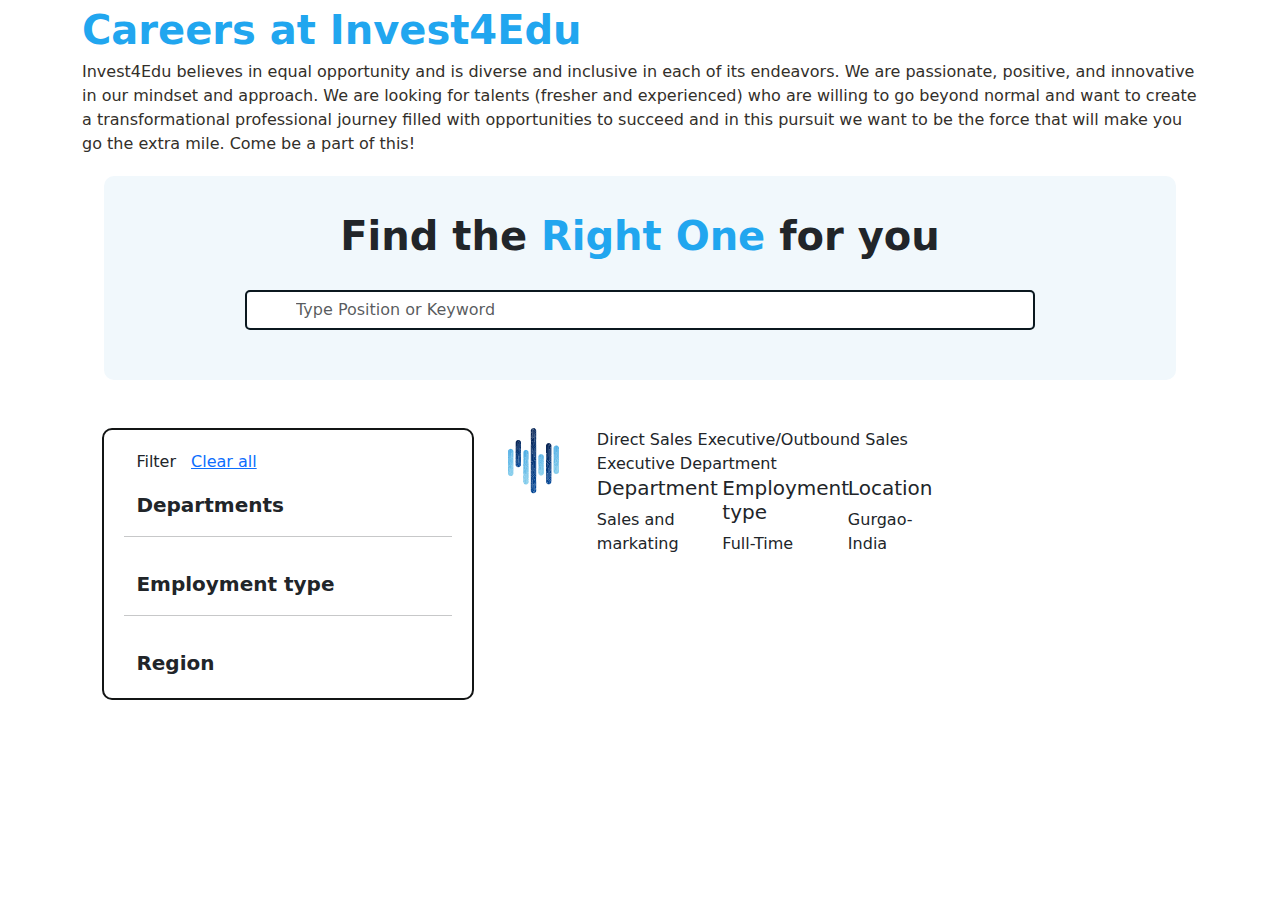
==== careers.html @ 2c8f0368 "First commit" ====
<!DOCTYPE html>
<html lang="en">

<head>
    <meta charset="UTF-8">
    <meta name="viewport" content="width=device-width, initial-scale=1.0">
    <title>career</title>

    <link href="https://cdn.jsdelivr.net/npm/bootstrap@5.3.3/dist/css/bootstrap.min.css" rel="stylesheet">
    <script src="https://cdn.jsdelivr.net/npm/bootstrap@5.3.3/dist/js/bootstrap.bundle.min.js"></script>

    <link rel="stylesheet" href="https://cdnjs.cloudflare.com/ajax/libs/font-awesome/6.6.0/css/all.min.css"
        integrity="sha512-Kc323vGBEqzTmouAECnVceyQqyqdsSiqLQISBL29aUW4U/M7pSPA/gEUZQqv1cwx4OnYxTxve5UMg5GT6L4JJg=="
        crossorigin="anonymous" referrerpolicy="no-referrer" />

    <link rel="stylesheet" href="careerscss.css">

</head>

<body>


    <div class="container">

        <!-- heading -->
        <div class="col-12 top_css">
            Careers at Invest4Edu
        </div>

        <!-- heading paragraph -->
        <div class="col-12 top_p_text">
            <p>
                Invest4Edu believes in equal opportunity and is diverse and inclusive in each of its endeavors. We are
                passionate, positive, and innovative in our mindset and approach. We are looking for talents (fresher
                and experienced) who are willing to go beyond normal and want to create a transformational professional
                journey filled with opportunities to succeed and in this pursuit we want to be the force that will make
                you go the extra mile. Come be a part of this!
            </p>
        </div>

        <!-- Find the right one div -->
        <div class="container find_the_right_css">
            <div class="col-12 text1">
                Find the
                <span style="color: #21a6ef;">Right One</span>
                for you
            </div>
            <div class="col-12 mt-3 text2">


                <!-- Search box -->
                <div class="container mt-4">
                    <div class="input-group search-input">
                        <span class="input-group-text">
                            <a href="#"> <i class="fa-solid fa-magnifying-glass"></i></a>
                        </span>
                        <input type="text" class="form-control" placeholder="Type Position or Keyword">
                    </div>
                </div>
            </div>
        </div>
    </div>

    <!-- body Section -->

    <!-- left body section -->
    <div class="container row mt-5 body_css">
        <div class="col-4 row left_body ">
            <div class="col-2">
                Filter
            </div>
            <div class="col-10">
                <a href="#">Clear all</a>
            </div>


            <!-- departments -->
            <div class="container mt-3">
                <div class="collapse-section">
                    <div class="collapse-header collapsed" data-bs-toggle="collapse"
                        data-bs-target="#departmentsCollapse1" aria-expanded="false">
                        Departments
                        <i class="fa-solid fa-chevron-up"></i>
                    </div>
                    <div id="departmentsCollapse1" class="collapse mt-3">
                        <div class="form-check">
                            <input class="form-check-input" type="checkbox" value="" id="salesMarketing">
                            <label class="form-check-label" for="salesMarketing">
                                Sales and Marketing
                            </label>
                        </div>
                        <div class="form-check">
                            <input class="form-check-input" type="checkbox" value="" id="counselling">
                            <label class="form-check-label" for="counselling">
                                Counselling
                            </label>
                        </div>
                        <div class="form-check">
                            <input class="form-check-input" type="checkbox" value="" id="technology">
                            <label class="form-check-label" for="technology">
                                Technology
                            </label>
                        </div>
                        <div class="form-check">
                            <input class="form-check-input" type="checkbox" value="" id="digitalMarketing">
                            <label class="form-check-label" for="digitalMarketing">
                                Digital Marketing
                            </label>
                        </div>
                        <div class="form-check">
                            <input class="form-check-input" type="checkbox" value="" id="businessAnalyst">
                            <label class="form-check-label" for="businessAnalyst">
                                Business Analyst
                            </label>
                        </div>
                        <div class="form-check">
                            <input class="form-check-input" type="checkbox" value="" id="digital">
                            <label class="form-check-label" for="digital">
                                Digital
                            </label>
                        </div>
                        <div class="form-check">
                            <input class="form-check-input" type="checkbox" value="" id="educationLoan">
                            <label class="form-check-label" for="educationLoan">
                                Education Loan
                            </label>
                        </div>
                        <div class="form-check">
                            <input class="form-check-input" type="checkbox" value="" id="operations">
                            <label class="form-check-label" for="operations">
                                Operations
                            </label>
                        </div>
                    </div>
                </div>
            </div>

            <hr class="mt-3">
            <!-- Employment type -->
            <div class="container mt-3">
                <div class="collapse-section">
                    <div class="collapse-header collapsed" data-bs-toggle="collapse"
                        data-bs-target="#departmentsCollapse2" aria-expanded="false">
                        Employment type
                        <i class="fa-solid fa-chevron-up"></i>
                    </div>
                    <div id="departmentsCollapse2" class="collapse mt-3">
                        <div class="form-check">
                            <input class="form-check-input" type="checkbox" value="" id="salesMarketing">
                            <label class="form-check-label" for="salesMarketing">
                                Full-Time
                            </label>
                        </div>
                        <div class="form-check">
                            <input class="form-check-input" type="checkbox" value="" id="counselling">
                            <label class="form-check-label" for="counselling">
                                Half-Time
                            </label>
                        </div>
                        <div class="form-check">
                            <input class="form-check-input" type="checkbox" value="" id="technology">
                            <label class="form-check-label" for="technology">
                                Part-Time
                            </label>
                        </div>

                    </div>
                </div>
            </div>

            <hr class="mt-3">
            <!-- Region -->
            <div class="container mt-3">
                <div class="collapse-section">
                    <div class="collapse-header collapsed" data-bs-toggle="collapse"
                        data-bs-target="#departmentsCollapse3" aria-expanded="false">
                        Region
                        <i class="fa-solid fa-chevron-up"></i>
                    </div>
                    <div id="departmentsCollapse3" class="collapse mt-3">
                        <div class="form-check">
                            <input class="form-check-input" type="checkbox" value="" id="salesMarketing">
                            <label class="form-check-label" for="salesMarketing">
                                Gurgaon
                            </label>
                        </div>
                        <div class="form-check">
                            <input class="form-check-input" type="checkbox" value="" id="counselling">
                            <label class="form-check-label" for="counselling">
                                Hyderabad
                            </label>
                        </div>
                        <div class="form-check">
                            <input class="form-check-input" type="checkbox" value="" id="technology">
                            <label class="form-check-label" for="technology">
                                Mumbai
                            </label>
                        </div>
                        <div class="form-check">
                            <input class="form-check-input" type="checkbox" value="" id="digitalMarketing">
                            <label class="form-check-label" for="digitalMarketing">
                                Ahmedabad / Gurgaon / Hyderabad / Mumbai / Delhi NCR / Kolkata.
                            </label>
                        </div>
                    </div>
                </div>
            </div>



        </div>


        <!-- right Body Section -->
        <div class="col-6 right_body">

            <div class="col-12 row ">
                <div class="col-2">
                    <img src="./my_images/one.png" alt="">
                </div>
                <div class="col-9">
                    <div class="col-12">
                        Direct Sales Executive/Outbound Sales Executive
                        Department
                    </div>
                    <div class="row col-12">
                        <div class="col-4">
                            <h5>Department</h5>
                            <p>Sales and markating</p>
                        </div>
                        <div class="col-4">
                            <h5>Employment type</h5>
                            <p>Full-Time</p>
                        </div>
                        <div class="col-4">
                            <h5>Location</h5>
                            <p>Gurgao-India</p>
                        </div>     
                    </div>
                </div>
            </div>


        </div>
        <div class="col-1">
        </div>
    </div>
</body>

</html>
---- careerscss.css ----
::root{
    --primary: #21a6ef;
}


body{
    background-color: #ffffff;
}

.top_css{
    font-size: 40px;
    font-weight: bold;
    color: #21a6ef;
}

.top_p_text{
    color: #332f2a;
}

.find_the_right_css{
    text-align: center;
    justify-content: center;
    align-items: center;
    padding: 30px 30px 50px 30px;
    margin-top: 20px;
    background-color: #f1f8fc;
    border-radius: 10px;
    width: 96%;

}

.find_the_right_css .text1{
    font-size: 40px;
    font-weight: bolder;
}

.search-input {
    width: 80%;
    margin: 0 auto; 
    border: 2px solid #0b181f;
    border-radius: 5px;
}

.search-input:hover{
    border: 2px solid #21a6ef;
}
.search-input .input-group-text {
    padding: 18px;
    background-color: white;
    border: none;
    border-right: 2px solid transparent; 
}

.search-input .form-control {
    border: none; 
    box-shadow: none;
}
.search-input .input-group {
    border: 2px solid #ccc;
}


.body_css{
    margin: 0px 80% 0px 8%;
    gap: 3%;
}

.left_body{
    border: 2px solid #131515;
    border-radius: 10px;
    padding: 20px;
}

/* collapse */
.collapse-header {
    cursor: pointer;
    display: flex;
    align-items: center;
    justify-content: space-between;
    font-size: 1.25rem;
    font-weight: bold;
}
.collapse-header i {
    transition: transform 0.3s ease;
}
.collapse-header.collapsed i {
    transform: rotate(90deg);
    
}
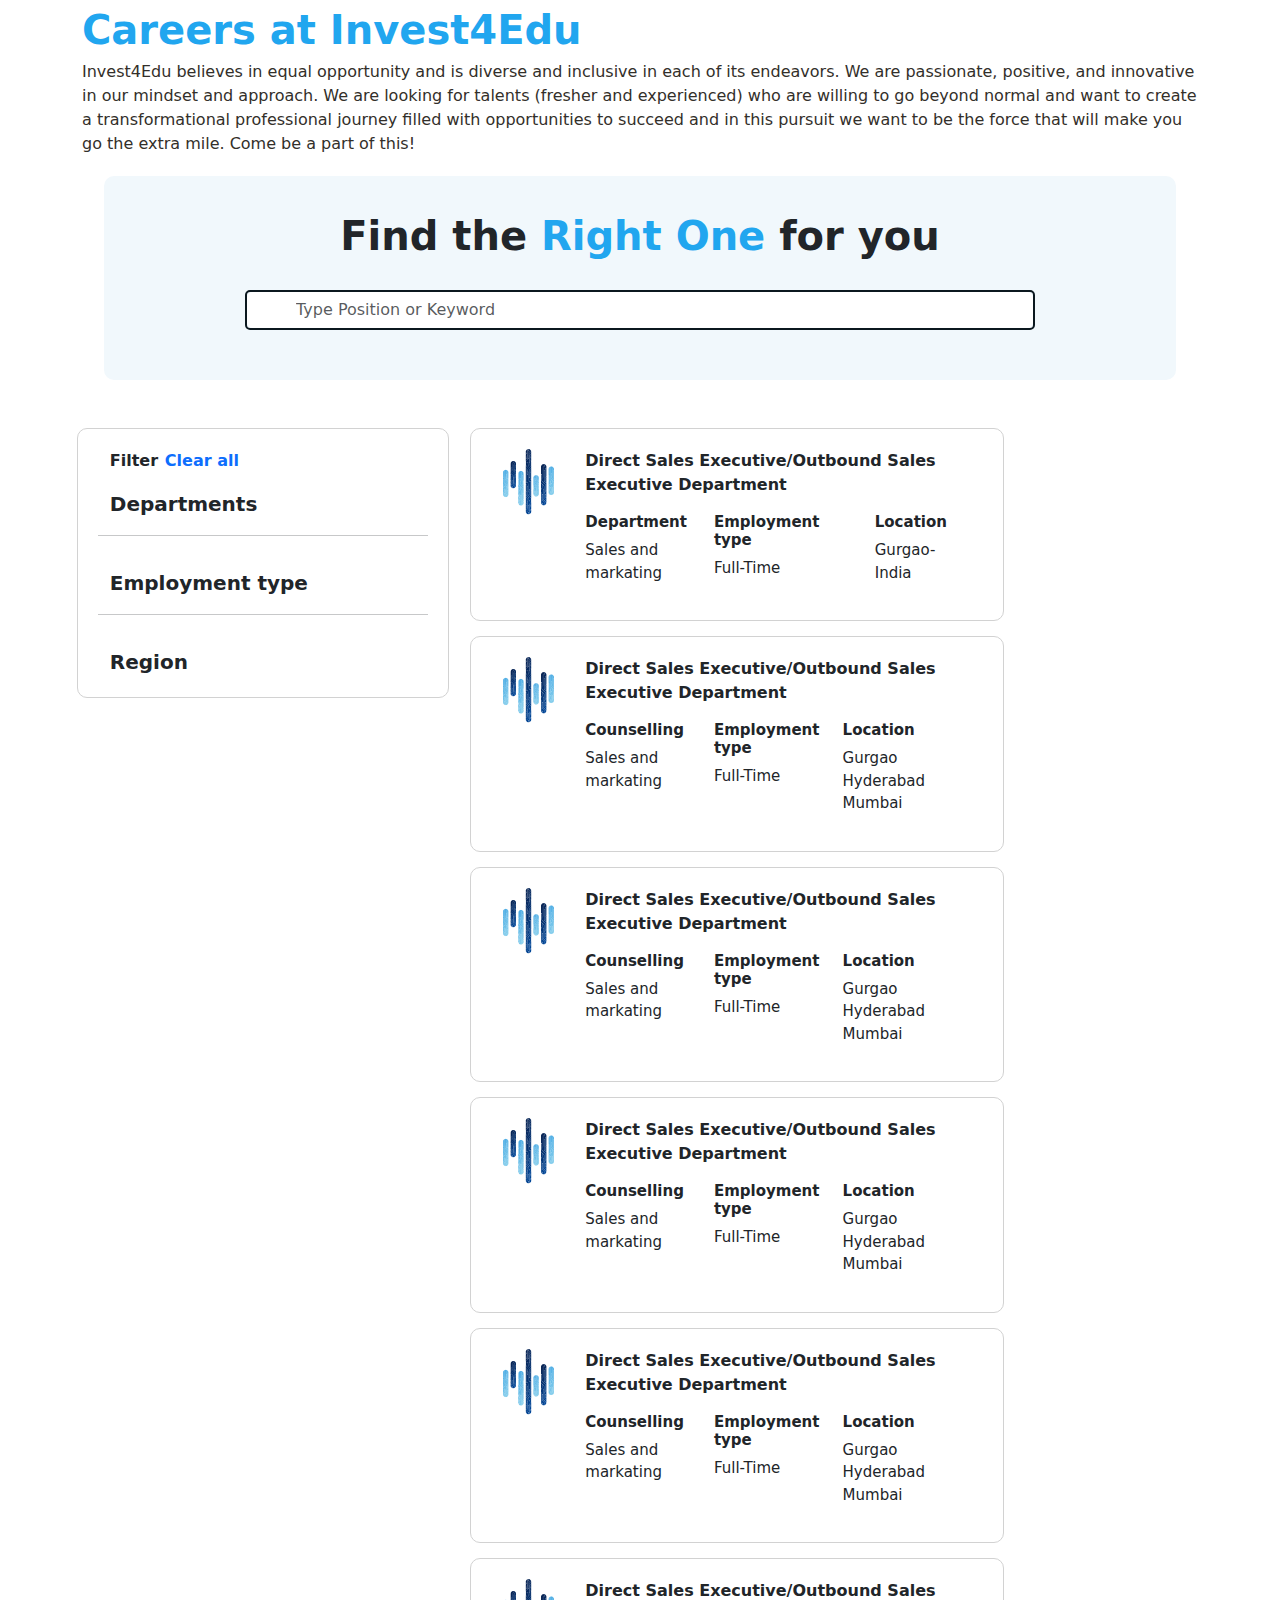
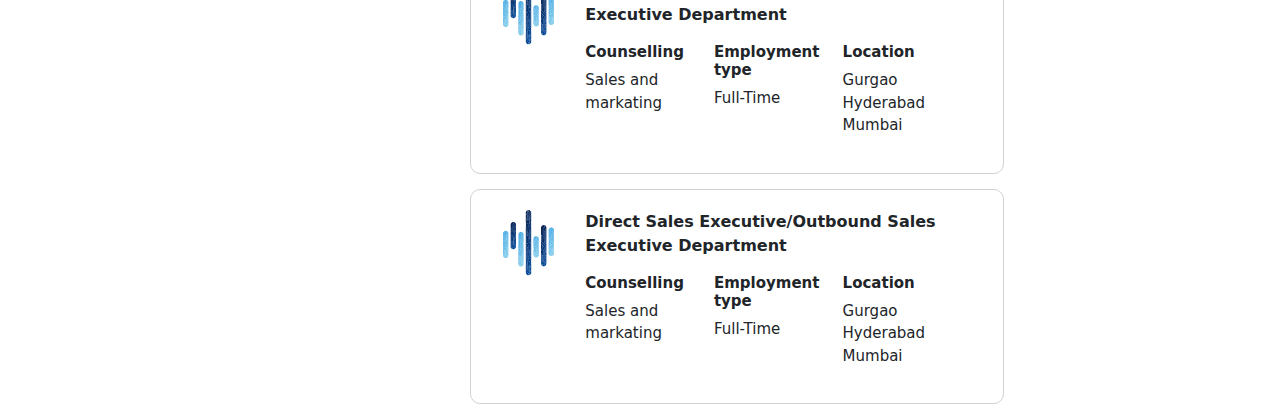
==== commit e66f111d: "end" ====
--- a/careers.html
+++ b/careers.html
@@ -66,11 +66,11 @@
     <!-- left body section -->
     <div class="container row mt-5 body_css">
         <div class="col-4 row left_body ">
-            <div class="col-2">
+            <div class="col-2 text2_css">
                 Filter
             </div>
             <div class="col-10">
-                <a href="#">Clear all</a>
+                <a class="text2_css" href="#">Clear all</a>
             </div>
 
 
@@ -82,7 +82,7 @@
                         Departments
                         <i class="fa-solid fa-chevron-up"></i>
                     </div>
-                    <div id="departmentsCollapse1" class="collapse mt-3">
+                    <div id="departmentsCollapse1" class="collapse mt-3 text_collapse">
                         <div class="form-check">
                             <input class="form-check-input" type="checkbox" value="" id="salesMarketing">
                             <label class="form-check-label" for="salesMarketing">
@@ -212,38 +212,213 @@
 
 
         <!-- right Body Section -->
+
+        <!-- one -->
         <div class="col-6 right_body">
 
-            <div class="col-12 row ">
-                <div class="col-2">
-                    <img src="./my_images/one.png" alt="">
-                </div>
-                <div class="col-9">
-                    <div class="col-12">
-                        Direct Sales Executive/Outbound Sales Executive
-                        Department
-                    </div>
-                    <div class="row col-12">
+            <div class="col-12 row right_body_one">
+                <div class="col-2">
+                    <img class="img-fluid" src="./my_images/one.png" alt="">
+                </div>
+                <div class="col-10">
+                    <div class="col-12 fs-bold">
+                        Direct Sales Executive/Outbound Sales Executive
+                        Department
+                    </div>
+                    <div class="row col-12 mt-3 edit_text">
                         <div class="col-4">
                             <h5>Department</h5>
                             <p>Sales and markating</p>
                         </div>
-                        <div class="col-4">
-                            <h5>Employment type</h5>
-                            <p>Full-Time</p>
-                        </div>
-                        <div class="col-4">
+                        <div class="col-5">
+                            <h5>Employment type</h5>
+                            <p>Full-Time</p>
+                        </div>
+                        <div class="col-3">
                             <h5>Location</h5>
                             <p>Gurgao-India</p>
-                        </div>     
-                    </div>
-                </div>
-            </div>
+                        </div>
+                    </div>
+                </div>
+            </div>
+
+
+            <!-- two -->
+            <div class="col-12 row right_body_one">
+                <div class="col-2">
+                    <img class="img-fluid" src="./my_images/one.png" alt="">
+                </div>
+                <div class="col-10">
+                    <div class="col-12 fs-bold">
+                        Direct Sales Executive/Outbound Sales Executive
+                        Department
+                    </div>
+                    <div class="row col-12 mt-3 edit_text">
+                        <div class="col-4">
+                            <h5>Counselling</h5>
+                            <p>Sales and markating</p>
+                        </div>
+                        <div class="col-4">
+                            <h5>Employment type</h5>
+                            <p>Full-Time</p>
+                        </div>
+                        <div class="col-4">
+                            <h5>Location</h5>
+                            <p>Gurgao Hyderabad Mumbai</p>
+                        </div>
+                    </div>
+                </div>
+            </div>
+
+
+            <!-- three -->
+            <div class="col-12 row right_body_one">
+                <div class="col-2">
+                    <img class="img-fluid" src="./my_images/one.png" alt="">
+                </div>
+                <div class="col-10">
+                    <div class="col-12 fs-bold">
+                        Direct Sales Executive/Outbound Sales Executive
+                        Department
+                    </div>
+                    <div class="row col-12 mt-3 edit_text">
+                        <div class="col-4">
+                            <h5>Counselling</h5>
+                            <p>Sales and markating</p>
+                        </div>
+                        <div class="col-4">
+                            <h5>Employment type</h5>
+                            <p>Full-Time</p>
+                        </div>
+                        <div class="col-4">
+                            <h5>Location</h5>
+                            <p>Gurgao Hyderabad Mumbai</p>
+                        </div>
+                    </div>
+                </div>
+            </div>
+
+
+            <!-- Four -->
+            <div class="col-12 row right_body_one">
+                <div class="col-2">
+                    <img class="img-fluid" src="./my_images/one.png" alt="">
+                </div>
+                <div class="col-10">
+                    <div class="col-12 fs-bold">
+                        Direct Sales Executive/Outbound Sales Executive
+                        Department
+                    </div>
+                    <div class="row col-12 mt-3 edit_text">
+                        <div class="col-4">
+                            <h5>Counselling</h5>
+                            <p>Sales and markating</p>
+                        </div>
+                        <div class="col-4">
+                            <h5>Employment type</h5>
+                            <p>Full-Time</p>
+                        </div>
+                        <div class="col-4">
+                            <h5>Location</h5>
+                            <p>Gurgao Hyderabad Mumbai</p>
+                        </div>
+                    </div>
+                </div>
+            </div>
+
+
+            <!-- five -->
+            <div class="col-12 row right_body_one">
+                <div class="col-2">
+                    <img class="img-fluid" src="./my_images/one.png" alt="">
+                </div>
+                <div class="col-10">
+                    <div class="col-12 fs-bold">
+                        Direct Sales Executive/Outbound Sales Executive
+                        Department
+                    </div>
+                    <div class="row col-12 mt-3 edit_text">
+                        <div class="col-4">
+                            <h5>Counselling</h5>
+                            <p>Sales and markating</p>
+                        </div>
+                        <div class="col-4">
+                            <h5>Employment type</h5>
+                            <p>Full-Time</p>
+                        </div>
+                        <div class="col-4">
+                            <h5>Location</h5>
+                            <p>Gurgao Hyderabad Mumbai</p>
+                        </div>
+                    </div>
+                </div>
+            </div>
+
+            <!-- six -->
+            <div class="col-12 row right_body_one">
+                <div class="col-2">
+                    <img class="img-fluid" src="./my_images/one.png" alt="">
+                </div>
+                <div class="col-10">
+                    <div class="col-12 fs-bold">
+                        Direct Sales Executive/Outbound Sales Executive
+                        Department
+                    </div>
+                    <div class="row col-12 mt-3 edit_text">
+                        <div class="col-4">
+                            <h5>Counselling</h5>
+                            <p>Sales and markating</p>
+                        </div>
+                        <div class="col-4">
+                            <h5>Employment type</h5>
+                            <p>Full-Time</p>
+                        </div>
+                        <div class="col-4">
+                            <h5>Location</h5>
+                            <p>Gurgao Hyderabad Mumbai</p>
+                        </div>
+                    </div>
+                </div>
+            </div>
+
+            <!-- six-->
+            <div class="col-12 row right_body_one">
+                <div class="col-2">
+                    <img class="img-fluid" src="./my_images/one.png" alt="">
+                </div>
+                <div class="col-10">
+                    <div class="col-12 fs-bold">
+                        Direct Sales Executive/Outbound Sales Executive
+                        Department
+                    </div>
+                    <div class="row col-12 mt-3 edit_text">
+                        <div class="col-4">
+                            <h5>Counselling</h5>
+                            <p>Sales and markating</p>
+                        </div>
+                        <div class="col-4">
+                            <h5>Employment type</h5>
+                            <p>Full-Time</p>
+                        </div>
+                        <div class="col-4">
+                            <h5>Location</h5>
+                            <p>Gurgao Hyderabad Mumbai</p>
+                        </div>
+                    </div>
+                </div>
+            </div>
+
+
+
+
 
 
         </div>
-        <div class="col-1">
-        </div>
+
+
+    </div>
+
+
     </div>
 </body>
 
--- a/careerscss.css
+++ b/careerscss.css
@@ -61,14 +61,25 @@
 
 
 .body_css{
-    margin: 0px 80% 0px 8%;
+    margin: 0% 0% 0px 6%;
     gap: 3%;
 }
 
 .left_body{
-    border: 2px solid #131515;
+    border: 1px solid #d2d2d2;
     border-radius: 10px;
     padding: 20px;
+    height: 100%;
+}
+
+.text2_css{
+    text-decoration: none;
+    font-weight: bold;
+}
+
+.text_collapse div{
+    line-height: 30px;
+    font-size: 20px;
 }
 
 /* collapse */
@@ -86,4 +97,25 @@
 .collapse-header.collapsed i {
     transform: rotate(90deg);
     
+}
+
+.right_body_one{
+    border: 1px solid #d2d2d2;
+    height: fit-content;
+    padding: 20px;
+    border-radius: 10px;
+    margin-bottom: 15px;
+}
+
+.fs-bold{
+    font-weight: bold;
+}
+
+.edit_text h5{
+    font-size: 15px;
+    font-weight: bold;
+}
+
+.edit_text p{
+    font-size: 15px;
 }